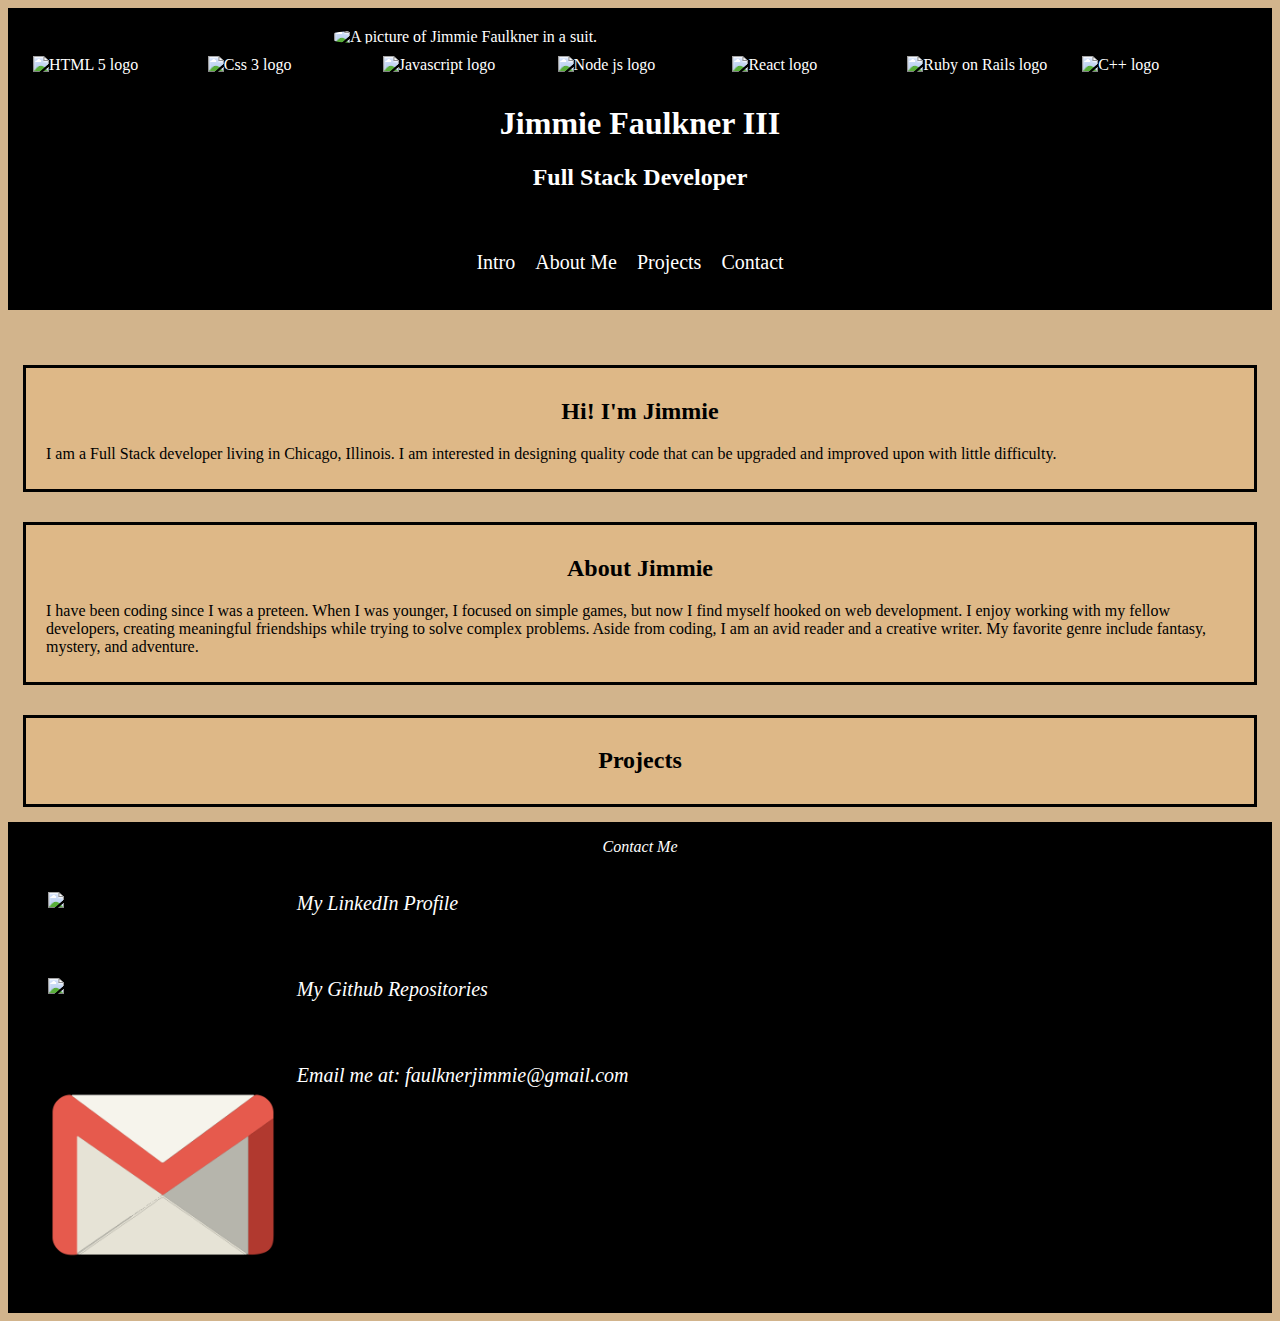
==== index.html @ d5fd44a1 "Added mobile-friendly footer" ====
<!DOCTYPE html>
<html lang="en">
  <head>
		<meta charset="UTF-8">
		<meta http-equiv="X-UA-Compatible" content="IE=edge">
		<meta name="viewport" content="width=device-width, initial-scale=1.0">
    <title>Jimmie Faulkner III</title>
    <!--Receive Handlee font from google and use normalize to remove any browser default styles-->
    <link
      rel="stylesheet"
      href="https://fonts.googleapis.com/css?family=Handlee"
    />
    <link
      href="https://cdnjs.cloudflare.com/ajax/libs/normalize/8.0.1/normalize.min.css"
      rel="stylesheet"
      type="text/css"
    />
    <link href="styles.css" rel="stylesheet" type="text/css" />
  </head>

  <body>
    <header id="header">
        <img
          src="images/profile-picture-jimmie.jpg"
          id="profile-img"
          alt="A picture of Jimmie Faulkner in a suit."
					class="item"
        />
				<div class="item logo-container">
				<img
          src="images/html-logo.png"
          alt="HTML 5 logo"
					class="item"
        />
				<img
          src="images/css-logo.png"
          alt="Css 3 logo"
					class="item"
        />
				<img
          src="images/js-logo.png"
          alt="Javascript logo"
					class="item"
        />
				<img
          src="images/node-logo.png"
          alt="Node js logo"
					class="item"
        />
				<img
          src="images/react-logo.png"
          alt="React logo"
					class="item"
        />
				<img
          src="images/rails-logo.png"
          alt="Ruby on Rails logo"
					class="item"
        />
					<img
          src="images/cpp-logo.png"
          alt="C++ logo"
					class="item"
        />
				</div>
      <div class="item">
				<h1 class="item">Jimmie Faulkner III</h1>
        <h2>Full Stack Developer</p>
      </div>
      <nav class="item">
        <ul>
          <li><a href="#intro">Intro</a></li>
          <li><a href="#about">About Me</a></li>
          <li><a href="#projects">Projects</a></li>
          <li><a href="#contact">Contact</a></li>
        </ul>
      </nav>
    </header>
		<main>
      <section id="intro" class="item">
        <h2>Hi! I'm Jimmie</h2>
        <p>
          I am a Full Stack developer living in Chicago, Illinois. I am
          interested in designing quality code that can be upgraded and improved
          upon with little difficulty.
        </p>
      </section>
      <section id="about" class="item">
        <h2>About Jimmie</h2>
        <p>
          I have been coding since I was a preteen. When I was younger, I
          focused on simple games, but now I find myself hooked on web
          development. I enjoy working with my fellow developers, creating
          meaningful friendships while trying to solve complex problems. Aside
          from coding, I am an avid reader and a creative writer. My favorite
          genre include fantasy, mystery, and adventure.
        </p>
      </section>
      <section id="projects" class="item">
				<h2>Projects</h2>
			</section>
    </main>
		    <!--Footer will grow if the height of items inside the footer container grow.-->
				<footer id="footer">
						<address id="contact">
							<p>Contact Me</p>
								<!--Contact items will be stored inside a flexbox-->
								<div class="item">
									<img
									class="item"
										id="linked-in-img"
										src="images/li-in-bug.png"
										alt="Linked in's logo, a simple li"
									/>
									<a href="https://www.linkedin.com/in/faulknerjimmie3/" class="item">My LinkedIn Profile</a>
								</div>
								<div class="item">
									<img
									class="item"
										id="github-img"
										src="images/github-logo-white.png"
										alt="Github's logo, which is just github."
									/>
									<a href="https://github.com/jfaulk3" class="item">My Github Repositories</a>
								</div>
								<div class="item">
									<img
									class="item"
										id="gmail-img"
										src="images/gmail-logo.png"
										alt="Red and white envelope which is the Gmail logo."
									/>
									<a href="mailto:faulknerjimmie@gmail.com"
									class="item" >Email me at: faulknerjimmie@gmail.com</a
									>
								</div>
						</address>
				</footer>
  </body>
</html>
---- styles.css ----
* {box-sizing: border-box;}

html {
  scroll-behavior: smooth;
  margin: 0;
  padding: 0;
}

/* Stylizing the header*/
#header {
  display: flex;
  flex-direction: column;
  color: #fff;
  background-color: #000;
  padding: 20px 20px 0px 20px;
  margin-bottom: 40px;
}

.logo-container {
  display: flex;
  flex-flow: row wrap;
  justify-content: space-between;
}

.logo-container .item {
  flex: 1;
  padding: 10px 5px;
}

.item {
  flex: 1;
}

#profile-img {
  align-self: center;
  width: 50%;
  border-radius: 30%;
}

img { 
  width: 10%;
}

/*Styling the name and title*/
h1, h2 {
  align-items: center;
  text-align: center;
}

body {
  background-color:#D2B48C;
}

/*Styling the navigation section*/
nav ul {
  display: flex;
  flex-flow: row wrap;
  justify-content: center;
  list-style-type: none;
  padding: 0;
}

nav ul li {
  margin: 20px 20px 20px 0;
  font-size: 20px;
  font-family:'Times New Roman', Times, serif;
}

header nav ul li:last-child a {
  /* Removes the margin to the right of the last anchor tag 
     so that the nav appears centered. */
  margin-right: 0;
}

/*Intro and About CSS*/
main {
  display: flex;
  flex-direction: column;
}

main .item {
  background-color:	#DEB887;
  margin: 15px 15px;
  padding: 10px 20px;
  border: 3px black solid;
}

/* Footer styling*/
footer { 
  background-color: #000;
}

footer p {
  color: #fff;
  text-align: center;
}
address { 
  display: flex;
  flex-direction: column;
}

address .item {
  margin: 10px 0;
  font-size: 20px;
  padding-left: 20px;
}

address div {
  display: flex;
  flex-direction: row;
}

address div img {
  max-width: 20%;
}

/* Link decorations*/
a { text-decoration: none; }
a:link    { color: #FFFFFF } 
a:visited { color: #BDB76B }
a:hover   { color: #00FF00 }
a:active  { color: #FF0000 }
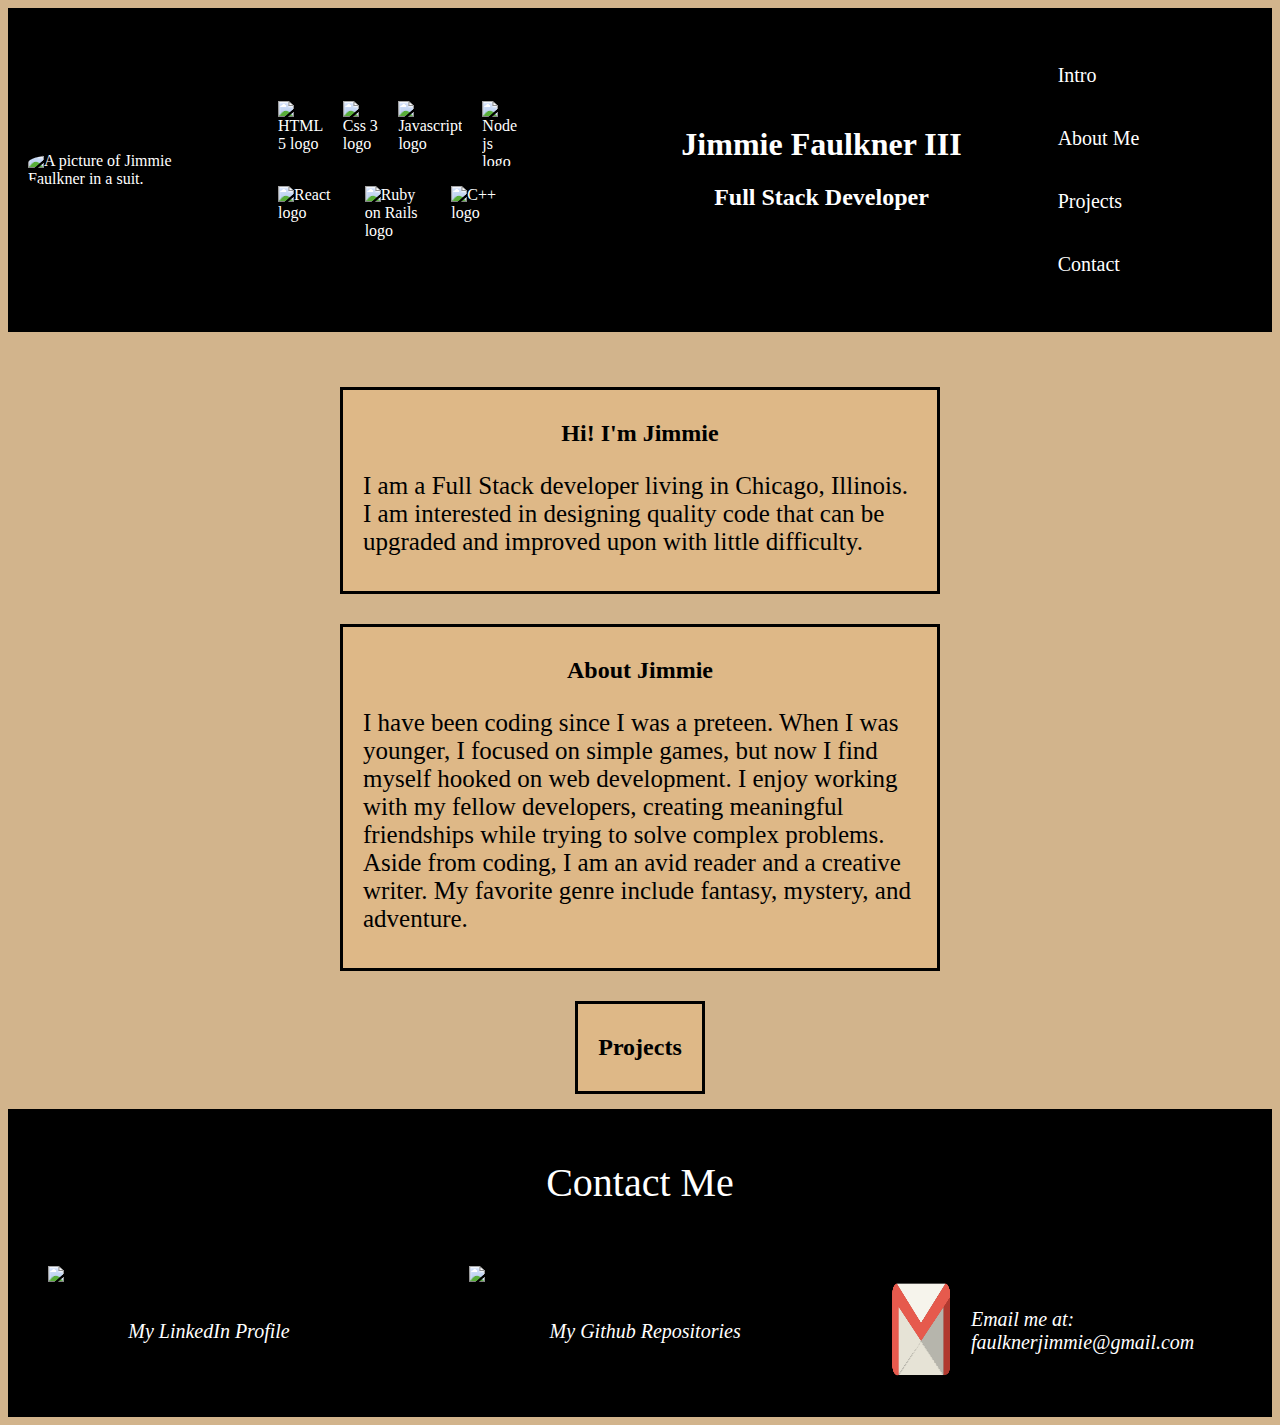
==== commit 9d41fac4: "Configured for desktop viewing" ====
--- a/index.html
+++ b/index.html
@@ -61,10 +61,11 @@
           src="images/cpp-logo.png"
           alt="C++ logo"
 					class="item"
+					id="last-img"
         />
 				</div>
-      <div class="item">
-				<h1 class="item">Jimmie Faulkner III</h1>
+      <div id="myself" class="item">
+				<h1>Jimmie Faulkner III</h1>
         <h2>Full Stack Developer</p>
       </div>
       <nav class="item">
@@ -102,8 +103,8 @@
     </main>
 		    <!--Footer will grow if the height of items inside the footer container grow.-->
 				<footer id="footer">
+					<p>Contact Me</p>
 						<address id="contact">
-							<p>Contact Me</p>
 								<!--Contact items will be stored inside a flexbox-->
 								<div class="item">
 									<img
--- a/styles.css
+++ b/styles.css
@@ -7,7 +7,7 @@
 }
 
 /* Stylizing the header*/
-#header {
+header {
   display: flex;
   flex-direction: column;
   color: #fff;
@@ -87,12 +87,14 @@
 
 /* Footer styling*/
 footer { 
+  padding-top: 10px;
   background-color: #000;
 }
 
 footer p {
   color: #fff;
   text-align: center;
+
 }
 address { 
   display: flex;
@@ -103,6 +105,10 @@
   margin: 10px 0;
   font-size: 20px;
   padding-left: 20px;
+}
+
+address .item a {
+  align-self: center;
 }
 
 address div {
@@ -119,4 +125,65 @@
 a:link    { color: #FFFFFF } 
 a:visited { color: #BDB76B }
 a:hover   { color: #00FF00 }
-a:active  { color: #FF0000 }+a:active  { color: #FF0000 }
+
+/*CSS changes for desktop version (width greater than 800 pixels)*/
+
+@media all and (min-width: 800px){
+  header {
+    flex-direction: row;
+    padding-bottom: 20px;
+  }
+  
+  .logo-container {
+    padding-left: 40px;
+    flex-flow: row wrap;
+    max-height: 300px;
+    max-width: 300px;
+    align-content: center;
+    justify-content: center;
+  }
+  
+  .logo-container .item {
+    padding: 5px;
+    margin: 5px;
+    max-height: 75px;
+  }
+  
+  #profile-img {
+    max-width: 200px;
+  }
+
+  #myself {
+    padding-left: 150px;
+    align-self: center;
+  }
+
+  img {
+    width: 100%;
+  }
+
+  /*Styling the navigation section*/
+nav ul {
+  flex-flow: column wrap;
+  align-content: center;
+}
+  
+/*Intro and About CSS*/
+
+main .item {
+  align-self: center;
+  max-width: 600px;
+}
+
+main .item p {
+  font-size: 25px;
+}
+/* Footer styling*/
+footer p {
+  font-size: 40px;
+}
+address {
+  flex-direction: row;
+}
+}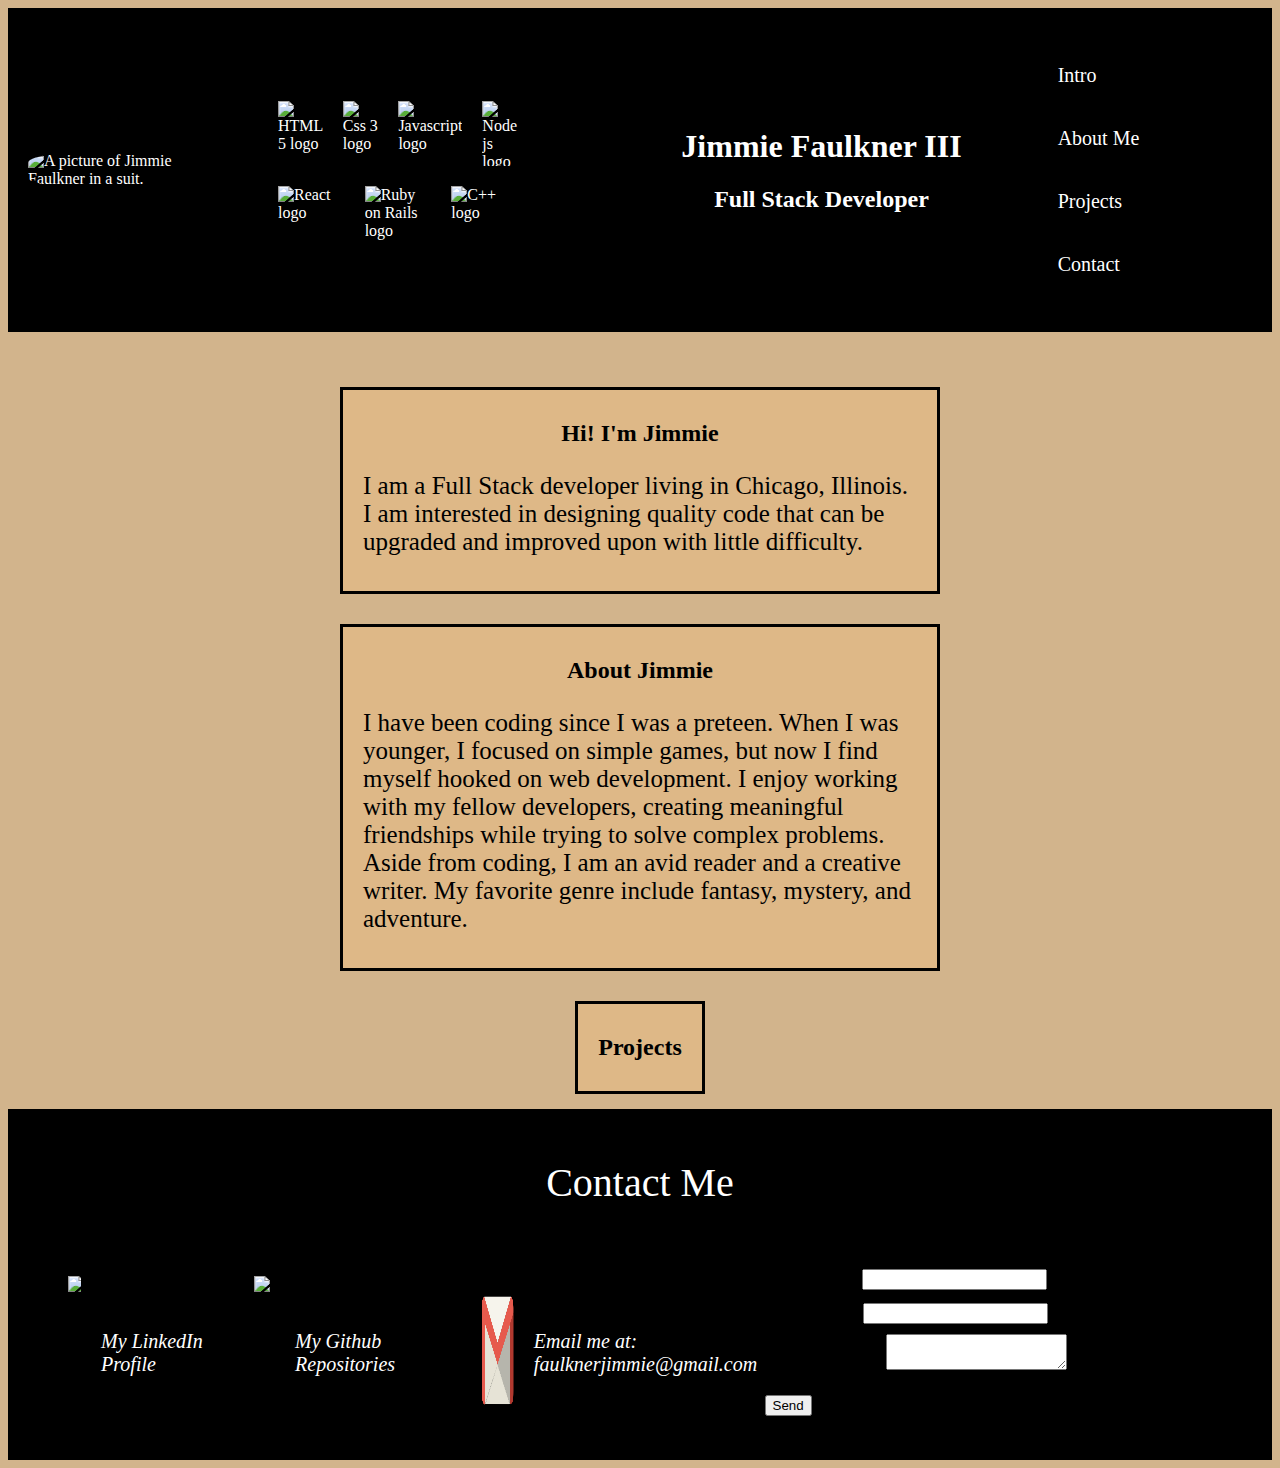
==== commit c7287c67: "minor html fix" ====
--- a/index.html
+++ b/index.html
@@ -1,9 +1,9 @@
 <!DOCTYPE html>
 <html lang="en">
   <head>
-		<meta charset="UTF-8">
-		<meta http-equiv="X-UA-Compatible" content="IE=edge">
-		<meta name="viewport" content="width=device-width, initial-scale=1.0">
+    <meta charset="UTF-8" />
+    <meta http-equiv="X-UA-Compatible" content="IE=edge" />
+    <meta name="viewport" content="width=device-width, initial-scale=1.0" />
     <title>Jimmie Faulkner III</title>
     <!--Receive Handlee font from google and use normalize to remove any browser default styles-->
     <link
@@ -20,53 +20,33 @@
 
   <body>
     <header id="header">
+      <img
+        src="images/profile-picture-jimmie.jpg"
+        id="profile-img"
+        alt="A picture of Jimmie Faulkner in a suit."
+        class="item"
+      />
+      <div class="item logo-container">
+        <img src="images/html-logo.png" alt="HTML 5 logo" class="item" />
+        <img src="images/css-logo.png" alt="Css 3 logo" class="item" />
+        <img src="images/js-logo.png" alt="Javascript logo" class="item" />
+        <img src="images/node-logo.png" alt="Node js logo" class="item" />
+        <img src="images/react-logo.png" alt="React logo" class="item" />
         <img
-          src="images/profile-picture-jimmie.jpg"
-          id="profile-img"
-          alt="A picture of Jimmie Faulkner in a suit."
-					class="item"
-        />
-				<div class="item logo-container">
-				<img
-          src="images/html-logo.png"
-          alt="HTML 5 logo"
-					class="item"
-        />
-				<img
-          src="images/css-logo.png"
-          alt="Css 3 logo"
-					class="item"
-        />
-				<img
-          src="images/js-logo.png"
-          alt="Javascript logo"
-					class="item"
-        />
-				<img
-          src="images/node-logo.png"
-          alt="Node js logo"
-					class="item"
-        />
-				<img
-          src="images/react-logo.png"
-          alt="React logo"
-					class="item"
-        />
-				<img
           src="images/rails-logo.png"
           alt="Ruby on Rails logo"
-					class="item"
+          class="item"
         />
-					<img
+        <img
           src="images/cpp-logo.png"
           alt="C++ logo"
-					class="item"
-					id="last-img"
+          class="item"
+          id="last-img"
         />
-				</div>
+      </div>
       <div id="myself" class="item">
-				<h1>Jimmie Faulkner III</h1>
-        <h2>Full Stack Developer</p>
+        <h1>Jimmie Faulkner III</h1>
+        <h2>Full Stack Developer</h2>
       </div>
       <nav class="item">
         <ul>
@@ -77,7 +57,7 @@
         </ul>
       </nav>
     </header>
-		<main>
+    <main>
       <section id="intro" class="item">
         <h2>Hi! I'm Jimmie</h2>
         <p>
@@ -98,44 +78,79 @@
         </p>
       </section>
       <section id="projects" class="item">
-				<h2>Projects</h2>
-			</section>
+        <h2>Projects</h2>
+      </section>
     </main>
-		    <!--Footer will grow if the height of items inside the footer container grow.-->
-				<footer id="footer">
-					<p>Contact Me</p>
-						<address id="contact">
-								<!--Contact items will be stored inside a flexbox-->
-								<div class="item">
-									<img
-									class="item"
-										id="linked-in-img"
-										src="images/li-in-bug.png"
-										alt="Linked in's logo, a simple li"
-									/>
-									<a href="https://www.linkedin.com/in/faulknerjimmie3/" class="item">My LinkedIn Profile</a>
-								</div>
-								<div class="item">
-									<img
-									class="item"
-										id="github-img"
-										src="images/github-logo-white.png"
-										alt="Github's logo, which is just github."
-									/>
-									<a href="https://github.com/jfaulk3" class="item">My Github Repositories</a>
-								</div>
-								<div class="item">
-									<img
-									class="item"
-										id="gmail-img"
-										src="images/gmail-logo.png"
-										alt="Red and white envelope which is the Gmail logo."
-									/>
-									<a href="mailto:faulknerjimmie@gmail.com"
-									class="item" >Email me at: faulknerjimmie@gmail.com</a
-									>
-								</div>
-						</address>
-				</footer>
+    <!--Footer will grow if the height of items inside the footer container grow.-->
+    <footer id="footer">
+      <p>Contact Me</p>
+      <address id="contact">
+        <!--Contact items will be stored inside a flexbox-->
+
+        <div class="item container">
+          <div class="item">
+            <img
+              class="item"
+              id="linked-in-img"
+              src="images/li-in-bug.png"
+              alt="Linked in's logo, a simple li"
+            />
+            <a href="https://www.linkedin.com/in/faulknerjimmie3/" class="item"
+              >My LinkedIn Profile</a
+            >
+          </div>
+          <div class="item">
+            <img
+              class="item"
+              id="github-img"
+              src="images/github-logo-white.png"
+              alt="Github's logo, which is just github."
+            />
+            <a href="https://github.com/jfaulk3" class="item"
+              >My Github Repositories</a
+            >
+          </div>
+          <div class="item">
+            <img
+              class="item"
+              id="gmail-img"
+              src="images/gmail-logo.png"
+              alt="Red and white envelope which is the Gmail logo."
+            />
+            <a href="mailto:faulknerjimmie@gmail.com" class="item"
+              >Email me at: faulknerjimmie@gmail.com</a
+            >
+          </div>
+        </div>
+        <div class="item">
+          <form
+            id="contact-form"
+            action="https://formspree.io/f/myylgrol"
+            method="POST"
+          >
+            <div class="item">
+              <label>
+                Your name:
+                <input type="text" name="name" />
+              </label>
+            </div>
+            <div class="item">
+              <label>
+                Your email:
+                <input type="email" name="_replyto" />
+              </label>
+            </div>
+            <div class="item">
+              <label>
+                Your message:
+                <textarea name="message"></textarea>
+              </label>
+            </div>
+            <div class="item"></div>
+            <div class="item"><button type="submit">Send</button></div>
+          </form>
+        </div>
+      </address>
+    </footer>
   </body>
 </html>
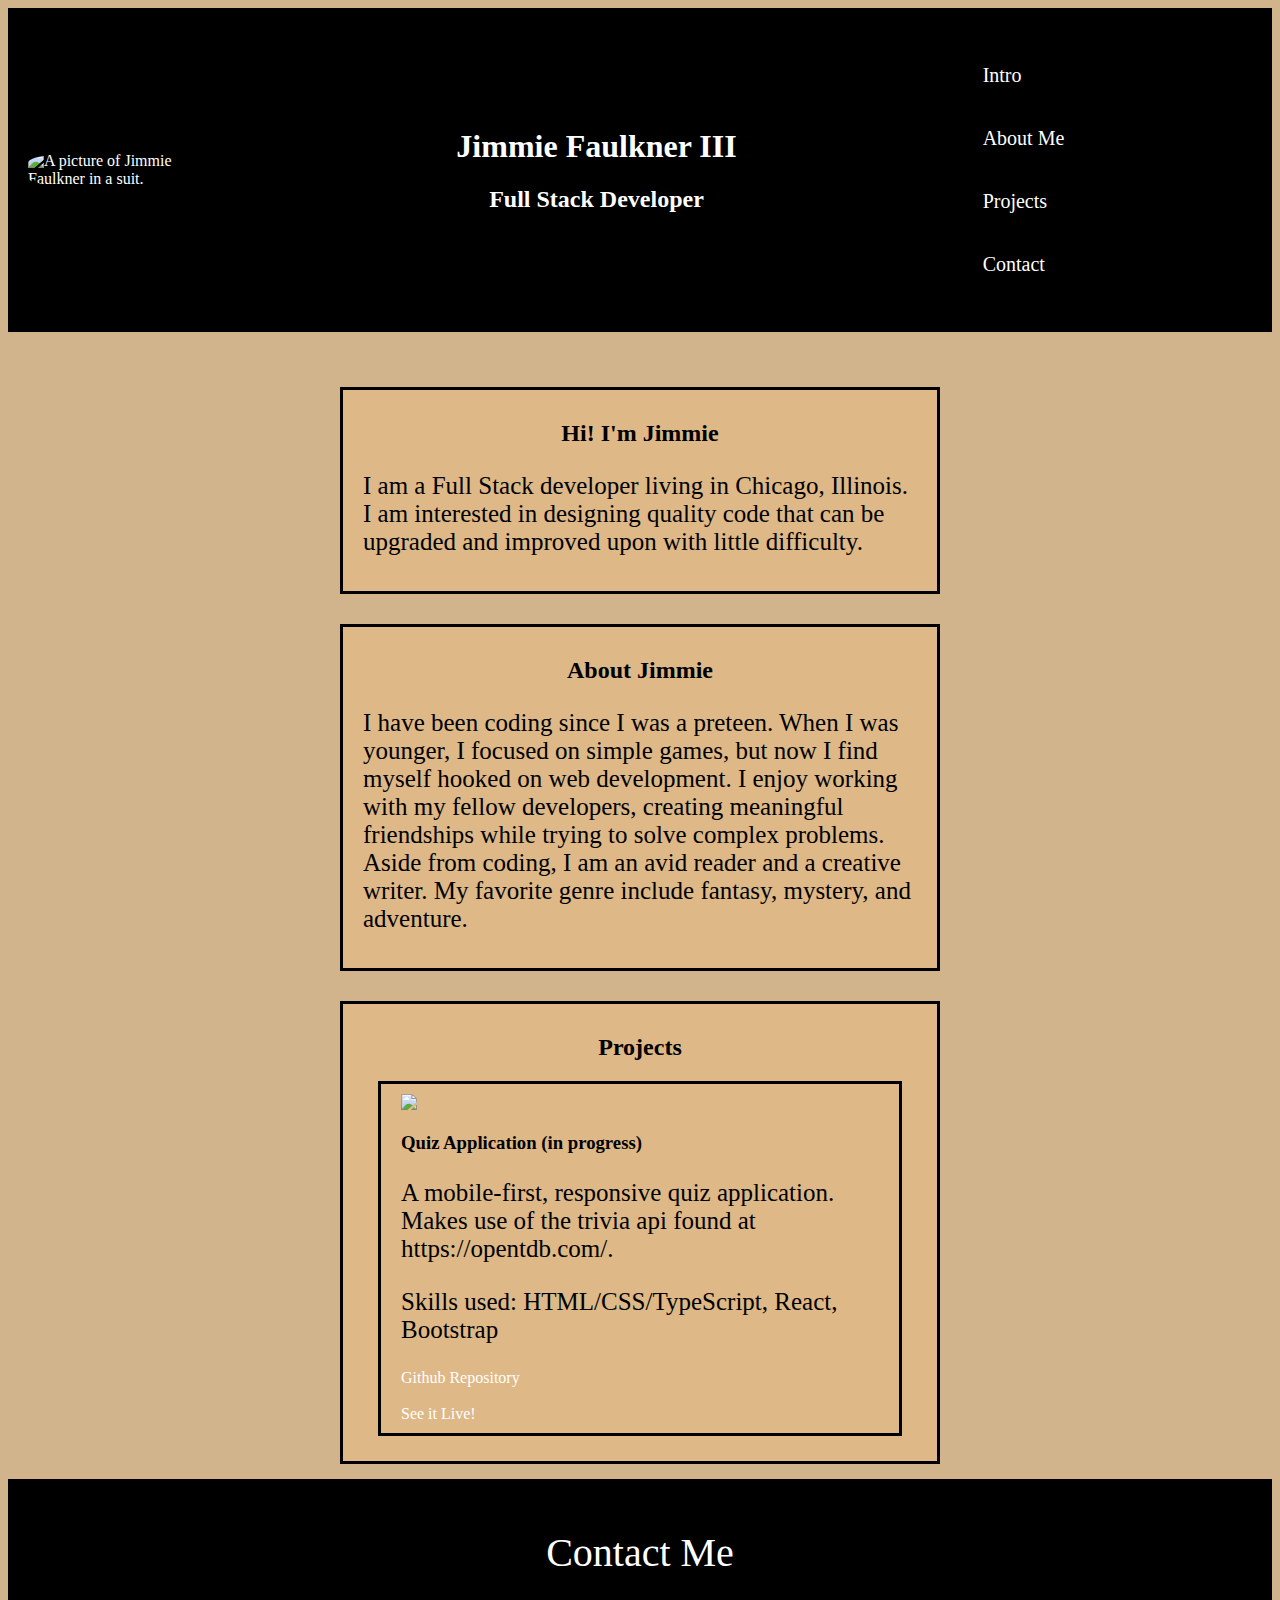
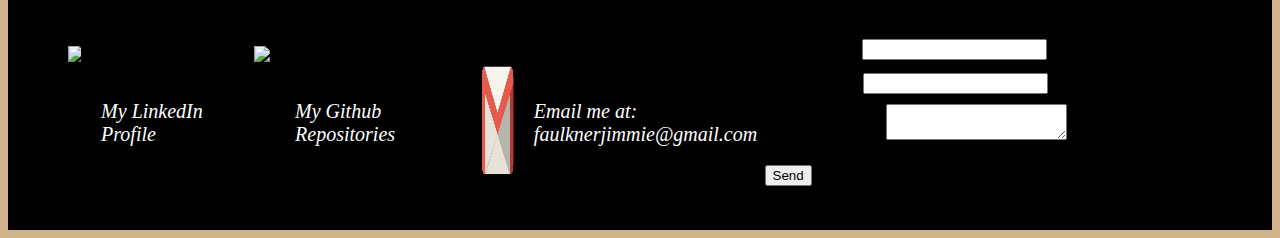
==== commit f3d89339: "Updated Quiz App under projects" ====
--- a/index.html
+++ b/index.html
@@ -16,6 +16,24 @@
       type="text/css"
     />
     <link href="styles.css" rel="stylesheet" type="text/css" />
+    <link
+      rel="apple-touch-icon"
+      sizes="180x180"
+      href="/images/favicon/apple-touch-icon.png"
+    />
+    <link
+      rel="icon"
+      type="image/png"
+      sizes="32x32"
+      href="/images/favicon/favicon-32x32.png"
+    />
+    <link
+      rel="icon"
+      type="image/png"
+      sizes="16x16"
+      href="/images/favicon/favicon-16x16.png"
+    />
+    <link rel="manifest" href="/images/favicon/site.webmanifest" />
   </head>
 
   <body>
@@ -26,24 +44,6 @@
         alt="A picture of Jimmie Faulkner in a suit."
         class="item"
       />
-      <div class="item logo-container">
-        <img src="images/html-logo.png" alt="HTML 5 logo" class="item" />
-        <img src="images/css-logo.png" alt="Css 3 logo" class="item" />
-        <img src="images/js-logo.png" alt="Javascript logo" class="item" />
-        <img src="images/node-logo.png" alt="Node js logo" class="item" />
-        <img src="images/react-logo.png" alt="React logo" class="item" />
-        <img
-          src="images/rails-logo.png"
-          alt="Ruby on Rails logo"
-          class="item"
-        />
-        <img
-          src="images/cpp-logo.png"
-          alt="C++ logo"
-          class="item"
-          id="last-img"
-        />
-      </div>
       <div id="myself" class="item">
         <h1>Jimmie Faulkner III</h1>
         <h2>Full Stack Developer</h2>
@@ -79,6 +79,27 @@
       </section>
       <section id="projects" class="item">
         <h2>Projects</h2>
+        <div class="project-container">
+          <div class="item">
+            <img
+              src="https://images.pexels.com/photos/355952/pexels-photo-355952.jpeg?auto=compress&cs=tinysrgb&dpr=3&h=750&w=1260"
+            />
+            <h3>Quiz Application (in progress)</h3>
+            <p>
+              A mobile-first, responsive quiz application. Makes use of the
+              trivia api found at https://opentdb.com/.
+            </p>
+            <p>Skills used: HTML/CSS/TypeScript, React, Bootstrap</p>
+            <a href="https://github.com/jfaulk3/quiz-app">Github Repository</a>
+            <br />
+            <br />
+            <a
+              class="bottom"
+              href="https://quiz-app-pwer7ws16-jfaulk3.vercel.app/"
+              >See it Live!</a
+            >
+          </div>
+        </div>
       </section>
     </main>
     <!--Footer will grow if the height of items inside the footer container grow.-->
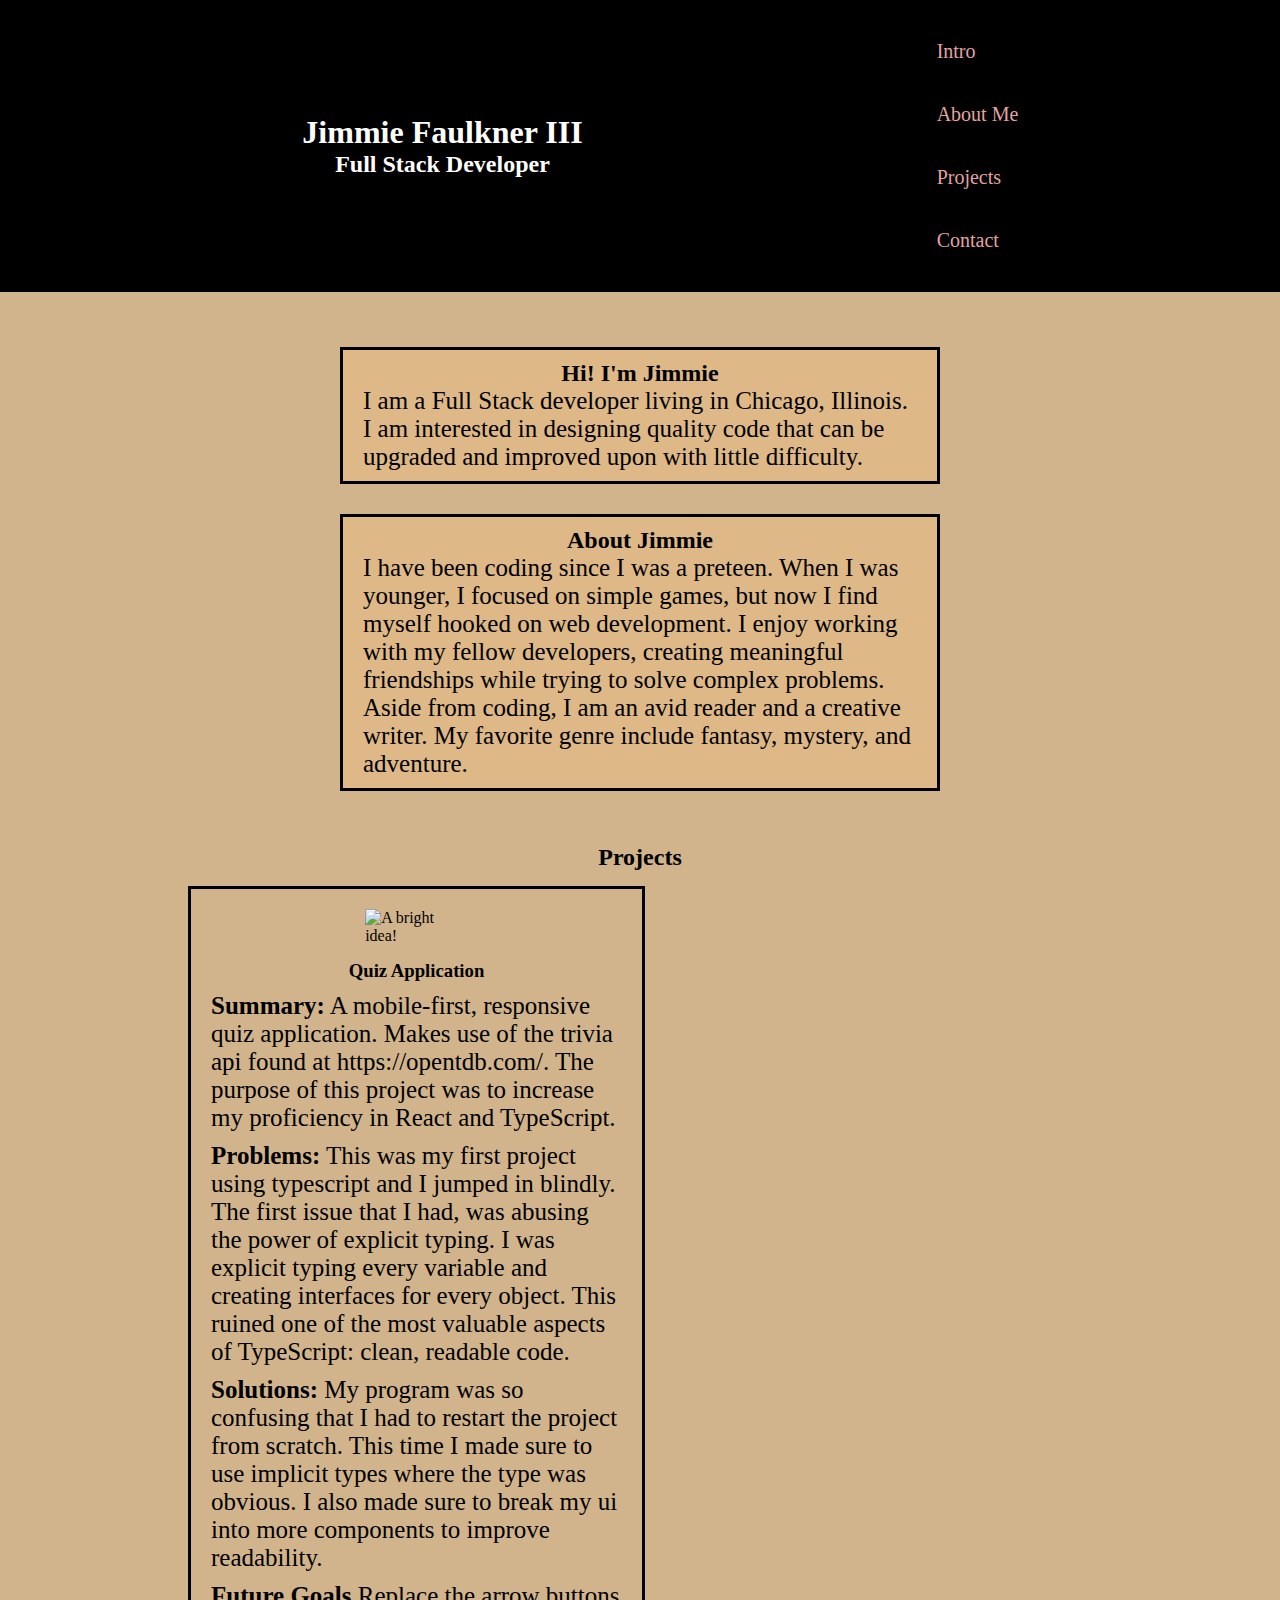
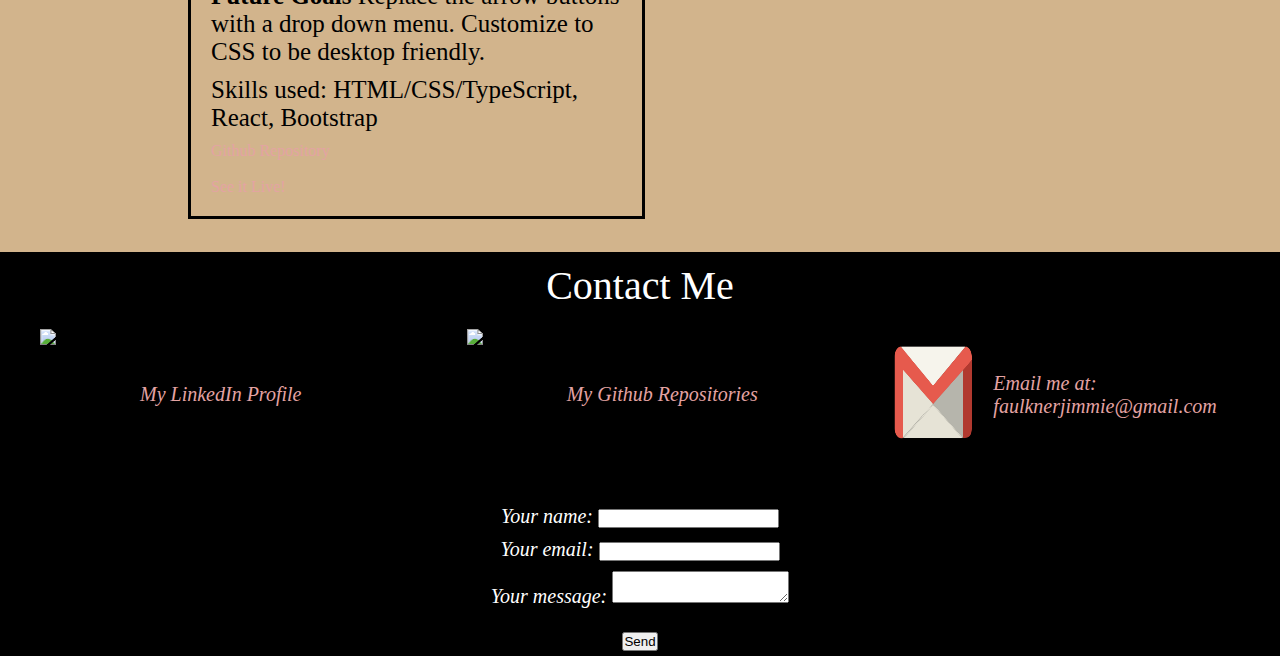
==== commit f8462daf: "fixed typos" ====
--- a/index.html
+++ b/index.html
@@ -38,12 +38,6 @@
 
   <body>
     <header id="header">
-      <img
-        src="images/profile-picture-jimmie.jpg"
-        id="profile-img"
-        alt="A picture of Jimmie Faulkner in a suit."
-        class="item"
-      />
       <div id="myself" class="item">
         <h1>Jimmie Faulkner III</h1>
         <h2>Full Stack Developer</h2>
@@ -82,20 +76,42 @@
         <div class="project-container">
           <div class="item">
             <img
+              class="project-img"
               src="https://images.pexels.com/photos/355952/pexels-photo-355952.jpeg?auto=compress&cs=tinysrgb&dpr=3&h=750&w=1260"
+              alt="A bright idea!"
             />
-            <h3>Quiz Application (in progress)</h3>
+            <h3>Quiz Application</h3>
             <p>
-              A mobile-first, responsive quiz application. Makes use of the
-              trivia api found at https://opentdb.com/.
+              <b>Summary:</b> A mobile-first, responsive quiz application. Makes
+              use of the trivia api found at https://opentdb.com/. The purpose
+              of this project was to increase my proficiency in React and
+              TypeScript.
             </p>
+            <p>
+              <b>Problems:</b> This was my first project using typescript and I
+              jumped in blindly. The first issue that I had, was abusing the
+              power of explicit typing. I was explicit typing every variable and
+              creating interfaces for every object. This ruined one of the most
+              valuable aspects of TypeScript: clean, readable code.
+            </p>
+            <p>
+              <b>Solutions:</b> My program was so confusing that I had to
+              restart the project from scratch. This time I made sure to use
+              implicit types where the type was obvious. I also made sure to
+              break my ui into more components to improve readability.
+            </p>
+            <p>
+              <b>Future Goals</b> Replace the arrow buttons with a drop down
+              menu. Customize to CSS to be desktop friendly.
+            </p>
+
             <p>Skills used: HTML/CSS/TypeScript, React, Bootstrap</p>
             <a href="https://github.com/jfaulk3/quiz-app">Github Repository</a>
             <br />
             <br />
             <a
               class="bottom"
-              href="https://quiz-app-pwer7ws16-jfaulk3.vercel.app/"
+              href="https://quiz-app-klzd0t3m3-jfaulk3.vercel.app/"
               >See it Live!</a
             >
           </div>
--- a/styles.css
+++ b/styles.css
@@ -1,9 +1,11 @@
-* {box-sizing: border-box;}
+* {
+  box-sizing: border-box;
+  margin: 0;
+  padding: 0;
+}
 
 html {
   scroll-behavior: smooth;
-  margin: 0;
-  padding: 0;
 }
 
 /* Stylizing the header*/
@@ -37,18 +39,19 @@
   border-radius: 30%;
 }
 
-img { 
+img {
   width: 10%;
 }
 
 /*Styling the name and title*/
-h1, h2 {
+h1,
+h2 {
   align-items: center;
   text-align: center;
 }
 
 body {
-  background-color:#D2B48C;
+  background-color: #d2b48c;
 }
 
 /*Styling the navigation section*/
@@ -63,7 +66,7 @@
 nav ul li {
   margin: 20px 20px 20px 0;
   font-size: 20px;
-  font-family:'Times New Roman', Times, serif;
+  font-family: "Times New Roman", Times, serif;
 }
 
 header nav ul li:last-child a {
@@ -78,15 +81,54 @@
   flex-direction: column;
 }
 
-main .item {
-  background-color:	#DEB887;
+main > .item {
+  background-color: #deb887;
   margin: 15px 15px;
   padding: 10px 20px;
   border: 3px black solid;
 }
+/*Projects CSS*/
+#projects h2 {
+  margin: 10px;
+}
+
+.project-container {
+  display: flex;
+  flex-direction: column;
+}
+
+.project-container h3 {
+  text-align: center;
+  margin-bottom: 10px;
+}
+
+.project-container p {
+  margin-bottom: 10px;
+}
+
+.project-container a {
+  color: #000;
+}
+
+.project-container a:visited {
+  color: #000;
+}
+
+.project-container .item {
+  margin: 5px;
+  border-bottom: 3px black solid;
+}
+
+#projects img {
+  display: block;
+  margin-left: auto;
+  margin-right: auto;
+  margin-bottom: 15px;
+  width: 50%;
+}
 
 /* Footer styling*/
-footer { 
+footer {
   padding-top: 10px;
   background-color: #000;
 }
@@ -94,47 +136,73 @@
 footer p {
   color: #fff;
   text-align: center;
-
-}
-address { 
-  display: flex;
-  flex-direction: column;
-}
-
-address .item {
+}
+address {
+  display: flex;
+  flex-direction: column;
+}
+
+.container {
+  display: flex;
+  flex-direction: column;
+}
+
+.container .item {
   margin: 10px 0;
   font-size: 20px;
   padding-left: 20px;
 }
 
-address .item a {
+.container .item a {
   align-self: center;
 }
 
-address div {
+.container div {
   display: flex;
   flex-direction: row;
 }
 
-address div img {
+.container div img {
   max-width: 20%;
 }
 
+#contact-form {
+  padding-top: 20px;
+  color: #fff;
+  display: flex;
+  flex-direction: column;
+  background-color: gray;
+}
+
+#contact-form .item {
+  align-self: center;
+  margin: 5px 0;
+}
 /* Link decorations*/
-a { text-decoration: none; }
-a:link    { color: #FFFFFF } 
-a:visited { color: #BDB76B }
-a:hover   { color: #00FF00 }
-a:active  { color: #FF0000 }
+a {
+  text-decoration: none;
+}
+a:link {
+  color: #e4a3a3;
+}
+a:visited {
+  color: #bdb76b;
+}
+a:hover {
+  color: #00ff00;
+}
+a:active {
+  color: #ff0000;
+}
 
 /*CSS changes for desktop version (width greater than 800 pixels)*/
 
-@media all and (min-width: 800px){
+@media all and (min-width: 800px) {
   header {
     flex-direction: row;
     padding-bottom: 20px;
   }
-  
+
   .logo-container {
     padding-left: 40px;
     flex-flow: row wrap;
@@ -143,13 +211,13 @@
     align-content: center;
     justify-content: center;
   }
-  
+
   .logo-container .item {
     padding: 5px;
     margin: 5px;
     max-height: 75px;
   }
-  
+
   #profile-img {
     max-width: 200px;
   }
@@ -159,31 +227,72 @@
     align-self: center;
   }
 
-  img {
+  /*Styling the navigation section*/
+  nav ul {
+    flex-flow: column wrap;
+    align-content: center;
+  }
+
+  /*Intro and About CSS*/
+
+  main .item {
+    align-self: center;
+    width: 600px;
+  }
+
+  main .item p {
+    font-size: 25px;
+  }
+
+  /*Projects CSS*/
+  #projects {
+    width: 75%;
+    border: 3px #d2b48c solid;
+    background-color: #d2b48c;
+  }
+
+  .project-container {
     width: 100%;
-  }
-
-  /*Styling the navigation section*/
-nav ul {
-  flex-flow: column wrap;
-  align-content: center;
-}
-  
-/*Intro and About CSS*/
-
-main .item {
-  align-self: center;
-  max-width: 600px;
-}
-
-main .item p {
-  font-size: 25px;
-}
-/* Footer styling*/
-footer p {
-  font-size: 40px;
-}
-address {
-  flex-direction: row;
-}
-}+    display: flex;
+    flex-flow: row wrap;
+    justify-content: space-between;
+  }
+
+  .project-container .item {
+    min-width: 425px;
+    max-width: 50%;
+    padding: 20px;
+    border: 3px black solid;
+  }
+  #projects img {
+    display: block;
+    margin-left: auto;
+    margin-right: auto;
+    margin-bottom: 15px;
+    width: 25%;
+  }
+
+  /* Footer styling*/
+  footer p {
+    font-size: 40px;
+  }
+  .container {
+    width: 100%;
+    flex-flow: row wrap;
+    justify-content: space-evenly;
+  }
+
+  .container .item {
+    min-width: 100px;
+    min-width: 100px;
+    margin: 10px 0;
+    font-size: 20px;
+    padding-left: 20px;
+  }
+
+  #contact-form {
+    font-size: 20px;
+    width: 100%;
+    background-color: black;
+  }
+}
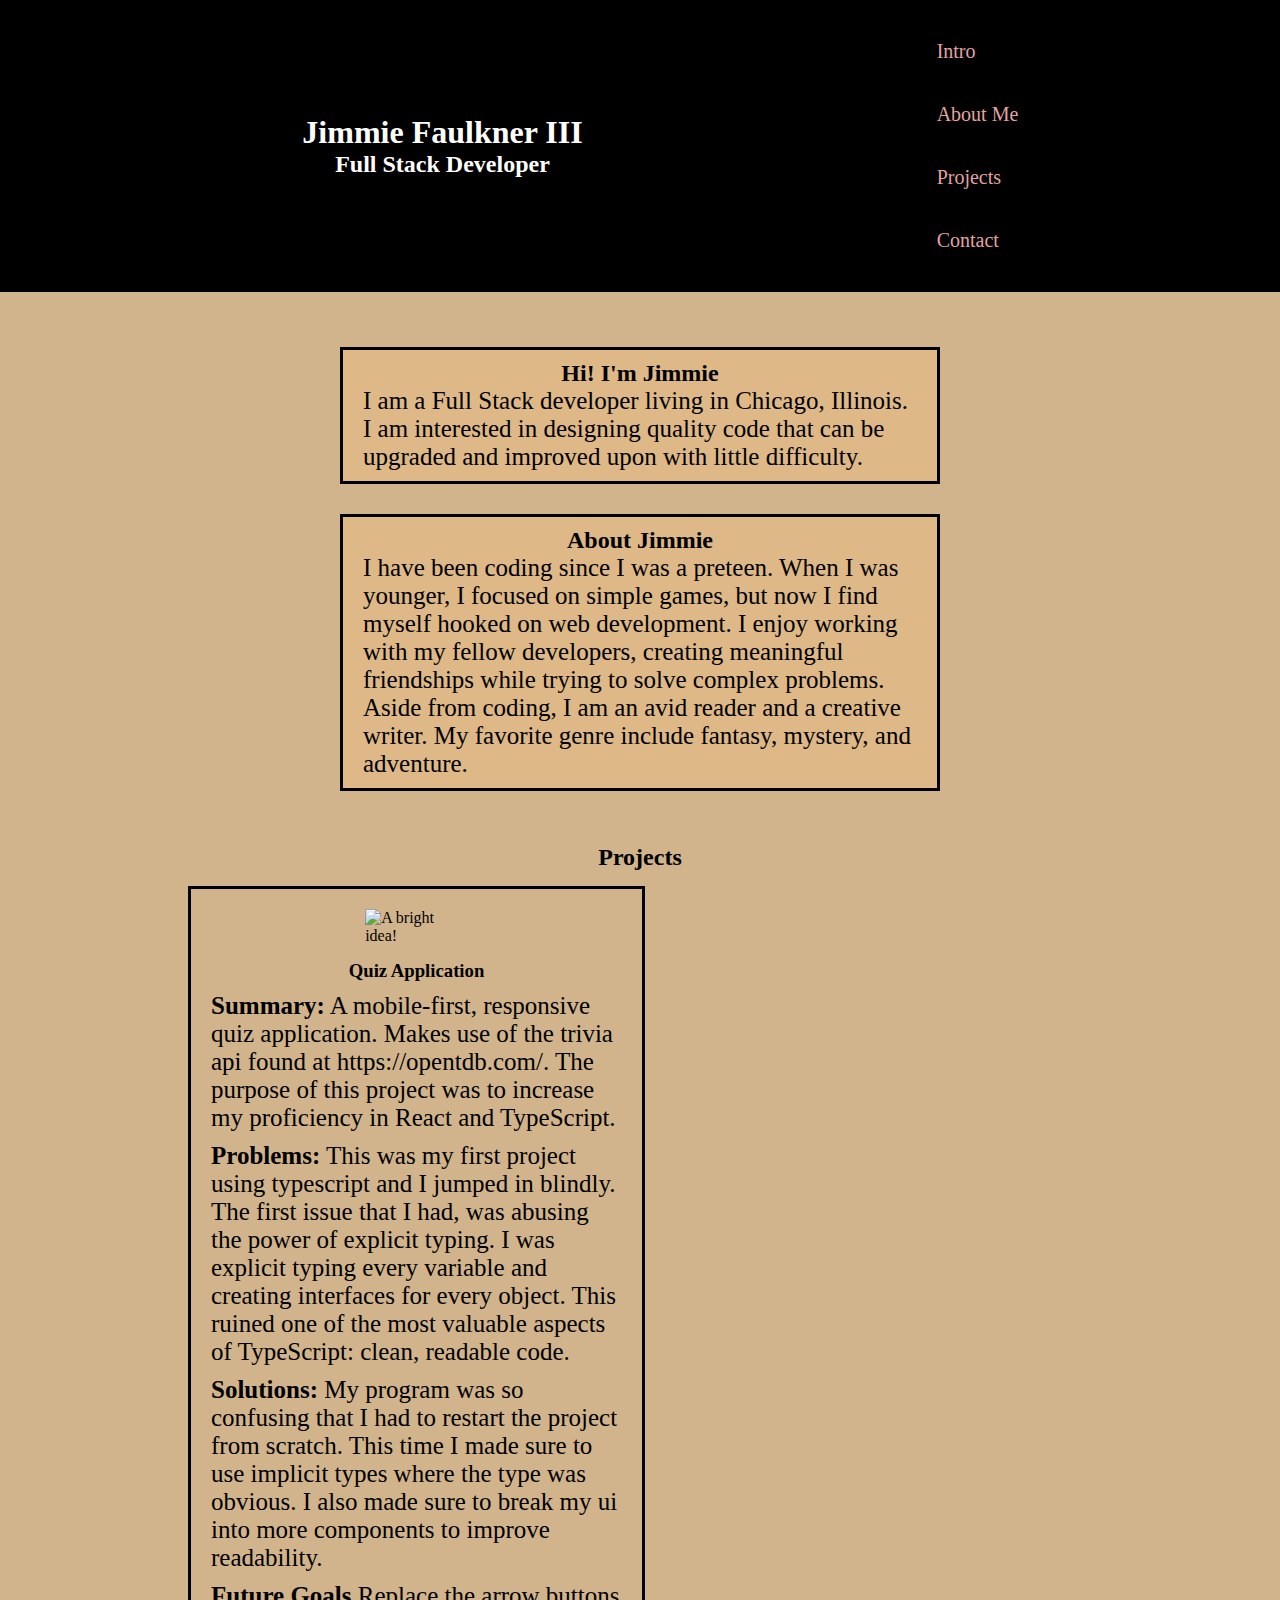
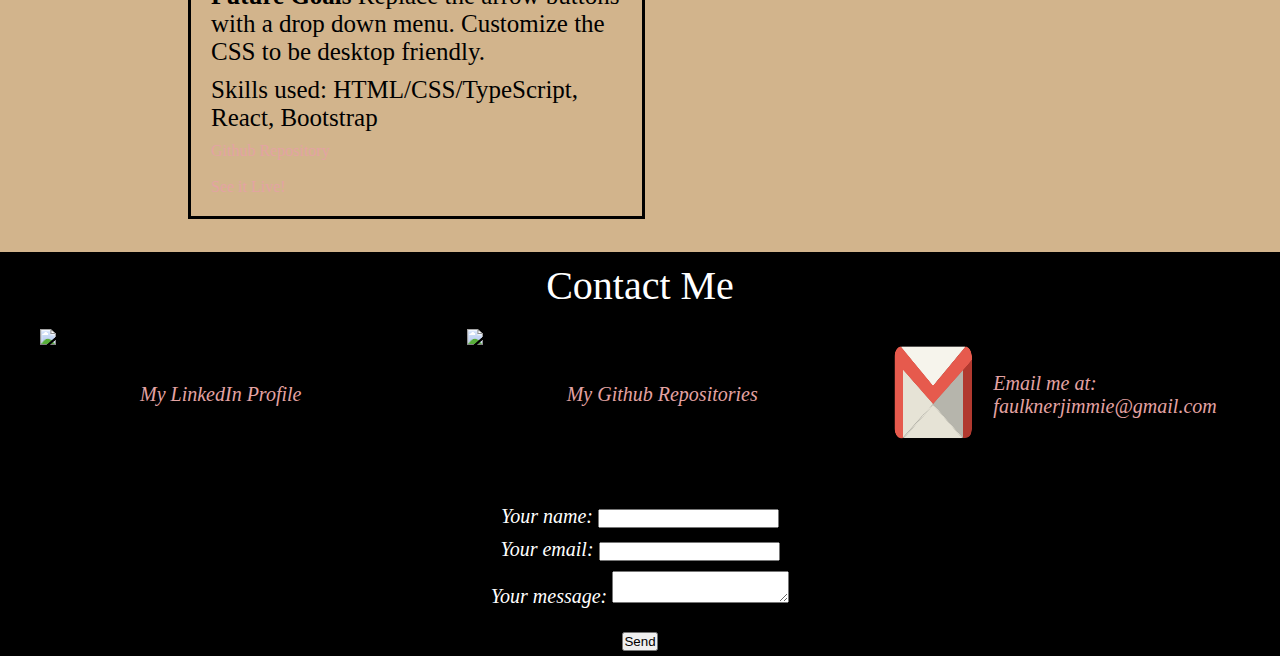
==== commit 439fe942: "Edit project info" ====
--- a/index.html
+++ b/index.html
@@ -102,7 +102,7 @@
             </p>
             <p>
               <b>Future Goals</b> Replace the arrow buttons with a drop down
-              menu. Customize to CSS to be desktop friendly.
+              menu. Customize the CSS to be desktop friendly.
             </p>
 
             <p>Skills used: HTML/CSS/TypeScript, React, Bootstrap</p>
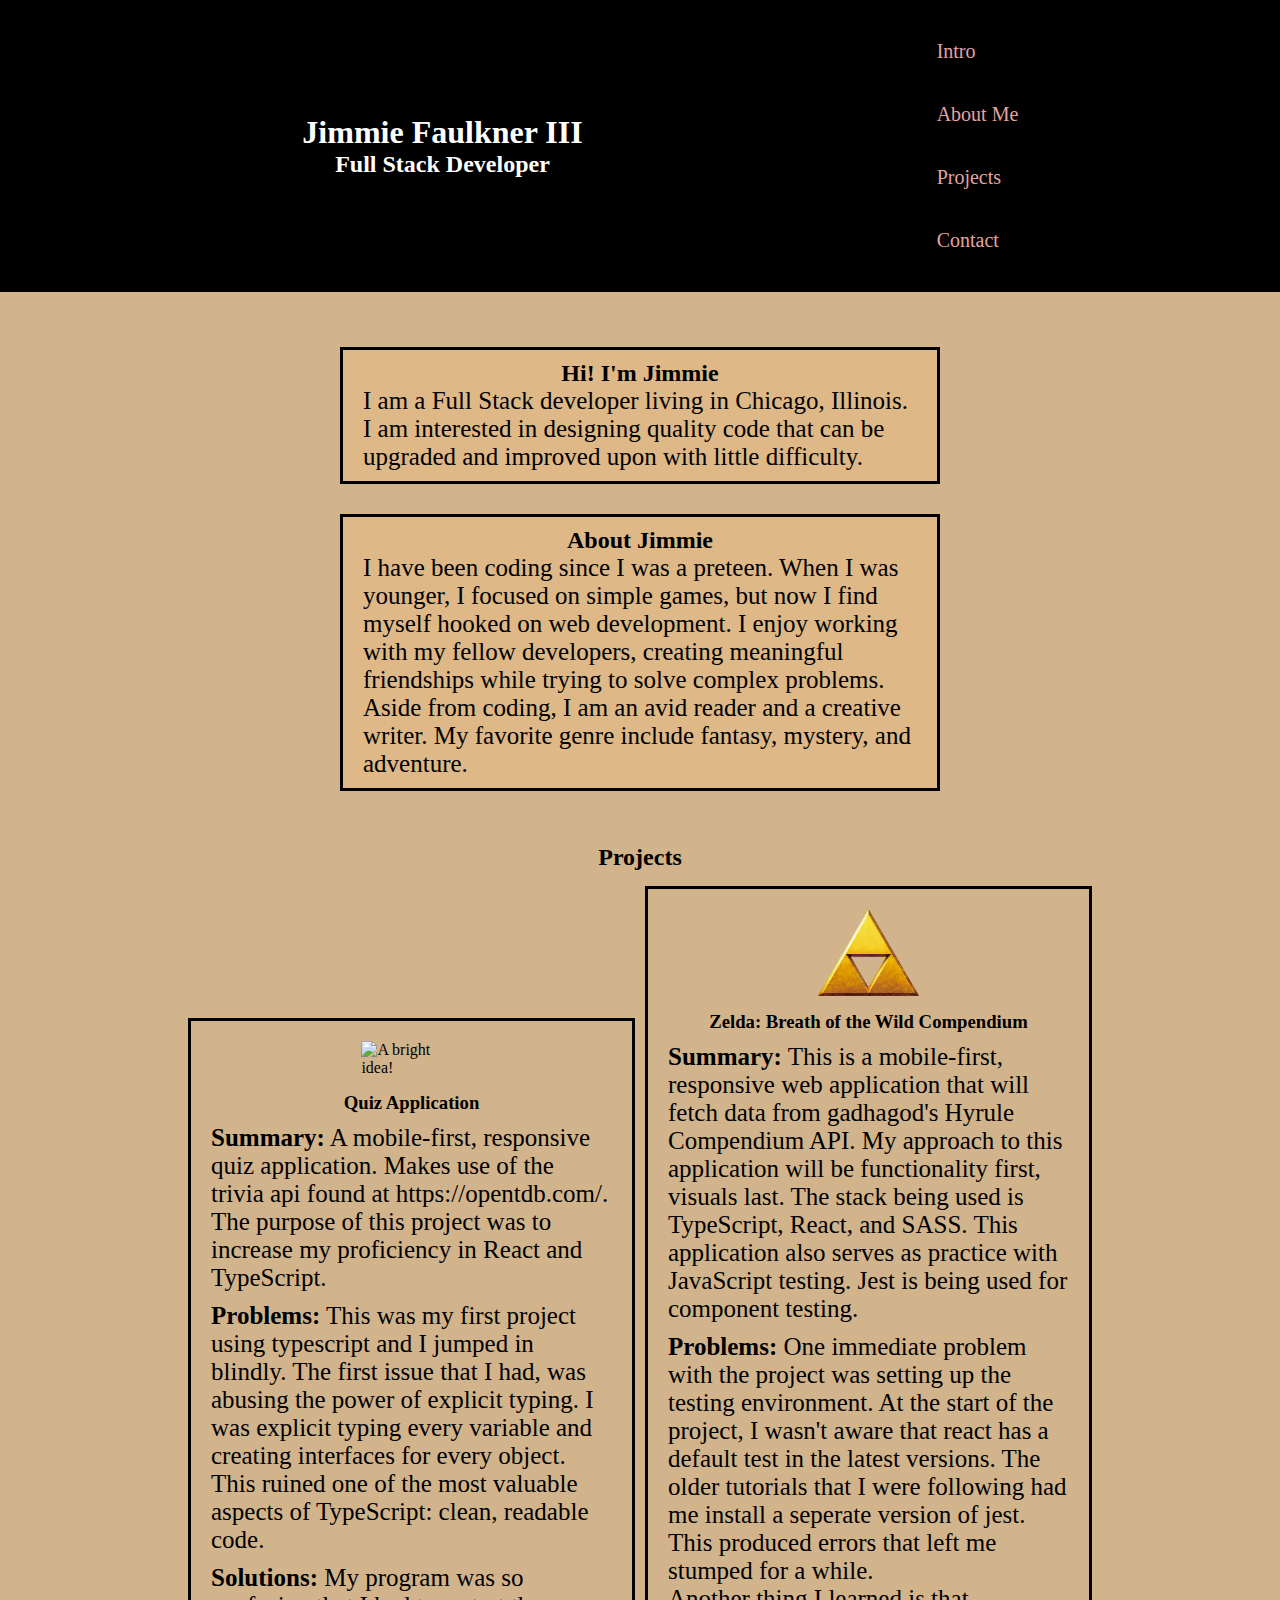
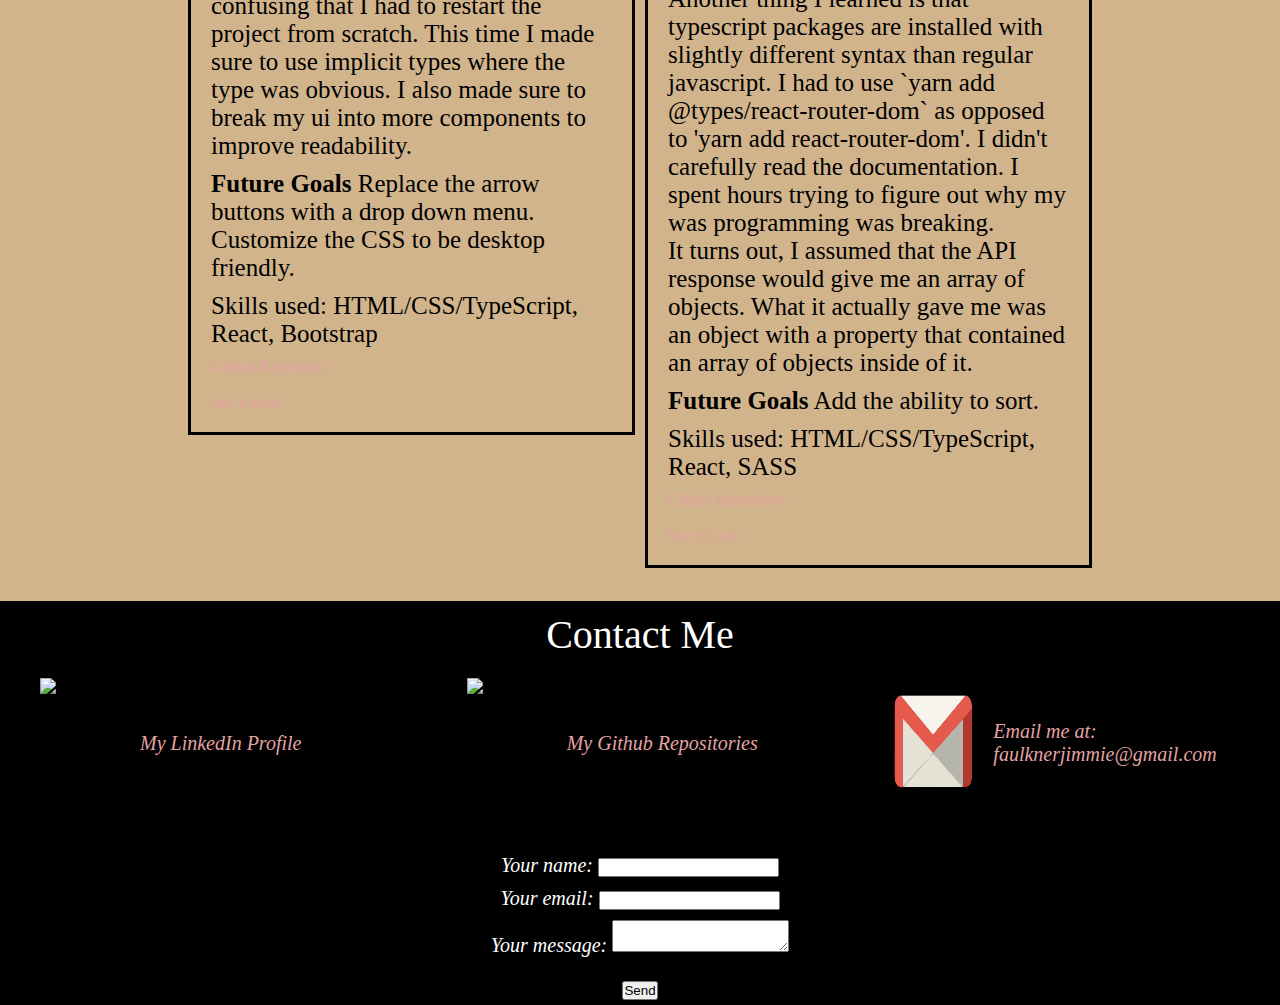
==== commit 30b0d0e9: "Added zelda project info" ====
--- a/index.html
+++ b/index.html
@@ -115,6 +115,48 @@
               >See it Live!</a
             >
           </div>
+          <div class="item">
+            <img
+              class="project-img"
+              src="./images/triforce.png"
+              alt="The triforce from zelda!"
+            />
+            <h3>Zelda: Breath of the Wild Compendium</h3>
+            <p>
+              <b>Summary:</b> This is a mobile-first, responsive web application
+              that will fetch data from gadhagod's Hyrule Compendium API. My
+              approach to this application will be functionality first, visuals
+              last. The stack being used is TypeScript, React, and SASS. This
+              application also serves as practice with JavaScript testing. Jest
+              is being used for component testing.
+            </p>
+            <p>
+              <b>Problems:</b> One immediate problem with the project was
+              setting up the testing environment. At the start of the project, I
+              wasn't aware that react has a default test in the latest versions.
+              The older tutorials that I were following had me install a
+              seperate version of jest. This produced errors that left me
+              stumped for a while. <br />
+              Another thing I learned is that typescript packages are installed
+              with slightly different syntax than regular javascript. I had to
+              use `yarn add @types/react-router-dom` as opposed to 'yarn add
+              react-router-dom'. I didn't carefully read the documentation. I
+              spent hours trying to figure out why my was programming was
+              breaking. <br />It turns out, I assumed that the API response
+              would give me an array of objects. What it actually gave me was an
+              object with a property that contained an array of objects inside
+              of it.
+            </p>
+            <p><b>Future Goals</b> Add the ability to sort.</p>
+
+            <p>Skills used: HTML/CSS/TypeScript, React, SASS</p>
+            <a href="https://github.com/jfaulk3/Breath-of-the-Wild-Compendium"
+              >Github Repository</a
+            >
+            <br />
+            <br />
+            <a class="bottom" href="#">See it Live!</a>
+          </div>
         </div>
       </section>
     </main>
--- a/styles.css
+++ b/styles.css
@@ -259,6 +259,7 @@
   }
 
   .project-container .item {
+    min-height: 1000px;
     min-width: 425px;
     max-width: 50%;
     padding: 20px;
